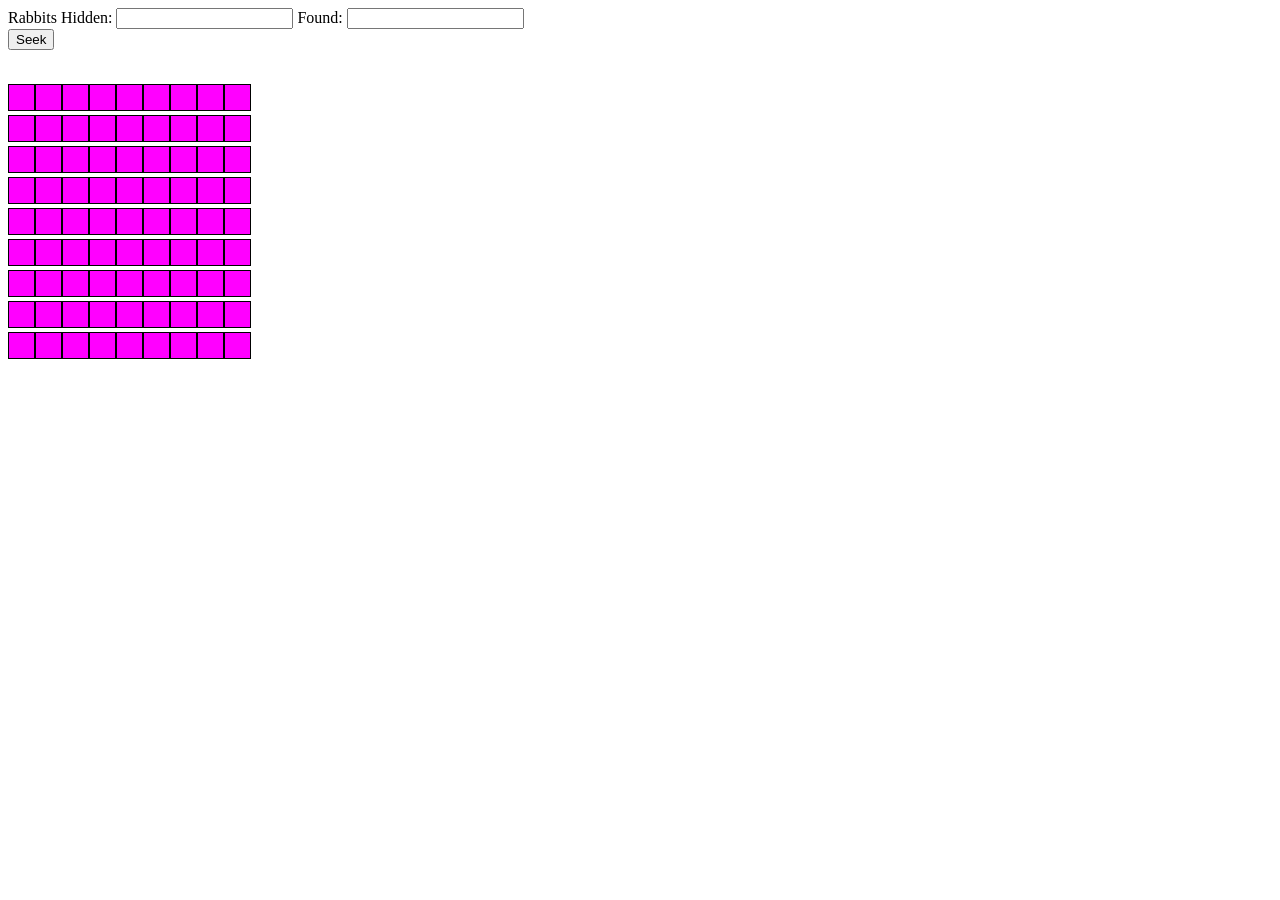
==== hideAndSeek.html @ 01c7ee62 "Initial commit" ====
<!DOCTYPE html>
<html lang="en">
<head>
    <meta charset="UTF-8">
    <title>Hide and Seek</title>

    <style>
        span {
            width: 25px;
            height: 25px;
            border: 1px solid black;
            background-color: fuchsia;
            display: inline-block;
        }

        .rabbit {
            background-color: yellow;
        }

        .rabbitDoom {
            background-color: firebrick;
        }
    </style>
</head>
<body>
    Rabbits Hidden: <input type="text" id="hidden"> Found: <input type="text" id="found">

    <br/>

    <button>Seek</button>

    <br/>

    <p></p>

    <br/>
</body>

<script src="https://code.jquery.com/jquery-3.4.1.js"></script>

<script>
    $(init);

    function init() {
        var squareCounter = 1;

        // Make many rows
        for (var row = 1; row <= 9; row++) {

            // Make a row of squares
            for (var col = 1; col <= 9; col++) {

                // Make a square
                var newSpan = $("<span>");
                //newSpan.text(squareCounter);
                newSpan.attr("id", squareCounter);
                squareCounter++;

                $("body").append(newSpan);

            }

            $("body").append("<br>");

        }

        $("span").click(hideRabbit);
        $("button").click(seek);

    }


    function seek() {
        var searchCounter = 0;

        // how many rabbits do we have to find?
        var currentRabbits = parseInt( $("#hidden").val() );

        while (currentRabbits > 0) {
            do {
                // pick a random square
                var randomSquare = Math.floor(Math.random() * 81) + 1;
                var theSpan = $("#" + randomSquare);
            } while (theSpan.hasClass("fox"));

            theSpan.fadeTo("slow", .3).delay(800).fadeTo("slow", 1.0);
            setTimeout(function(){console.log("timeout")}, 800);
            console.log("loop")

            theSpan.addClass("fox");

            // If there is a rabbit here
            if (theSpan.hasClass("rabbit")) {
                // Subtract from rabbits left to find
                currentRabbits--;
                // Update hidden rabbits box
                $("#hidden").val(currentRabbits);

                // Add to rabbits found
                var foundRabbits = $("#found").val();
                foundRabbits++;
                // Update found rabbits box
                $("#found").val(foundRabbits);

                // turn the square red
                theSpan.addClass("rabbitDoom");
            } else {
                // Put an x in the square
                theSpan.text("X");
            }

            searchCounter++;
        }

        $("p").text("It took " + searchCounter + " searches");

    }


    function hideRabbit() {

        // if there isn't already a rabbit here
        if (!$(this).hasClass("rabbit")) {

            // add one to hidden rabbits
            var currentRabbits = $("#hidden").val();
            currentRabbits++;
            $("#hidden").val(currentRabbits);

            // give this span the rabbit class
            $(this).addClass("rabbit");
        }


    }

</script>
</html>
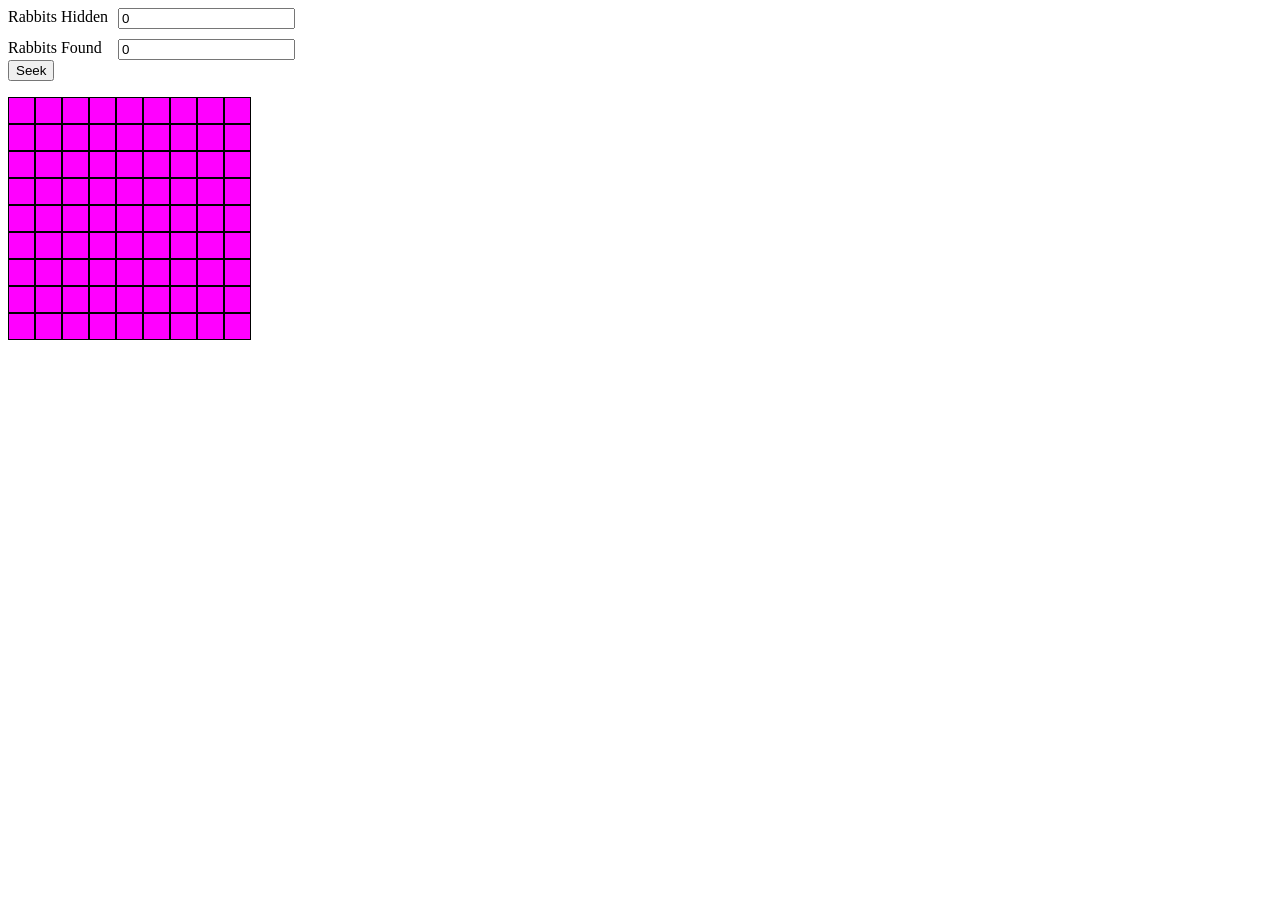
==== commit 85a5ef58: "Added grid style" ====
--- a/hideAndSeek.html
+++ b/hideAndSeek.html
@@ -20,20 +20,39 @@
         .rabbitDoom {
             background-color: firebrick;
         }
+
+        #myGrid {
+            display: inline-grid;
+            grid-template-columns: auto auto;
+            grid-gap: 10px;
+        }
     </style>
 </head>
 <body>
-    Rabbits Hidden: <input type="text" id="hidden"> Found: <input type="text" id="found">
 
-    <br/>
+<div id="myGrid">
 
-    <button>Seek</button>
+    <label for="hidden">
+        Rabbits Hidden
+    </label>
+    <input type="text" id="hidden" value="0">
 
-    <br/>
+    <label for="found">
+        Rabbits Found
+    </label>
+    <input type="text" id="found" value="0">
 
-    <p></p>
+</div>
+<br/>
 
-    <br/>
+<button>Seek</button>
+
+<br/>
+
+<p></p>
+
+<div id="gameBoard"></div>
+
 </body>
 
 <script src="https://code.jquery.com/jquery-3.4.1.js"></script>
@@ -52,15 +71,24 @@
 
                 // Make a square
                 var newSpan = $("<span>");
-                //newSpan.text(squareCounter);
+
+                // Add a non-breaking space as its text
+                newSpan.html("&nbsp;");
+
+                // Give it an ID of 1 through 81
                 newSpan.attr("id", squareCounter);
+
+                // Add one to the counter
                 squareCounter++;
 
-                $("body").append(newSpan);
+                // Append it as the last child of the
+                // div with ID "gameBoard"
+                $("#gameBoard").append(newSpan);
 
             }
 
-            $("body").append("<br>");
+            // Add a break tag to end the row
+            $("#gameBoard").append("<br>");
 
         }
 
@@ -70,11 +98,15 @@
     }
 
 
+    /**
+     * This function runs when the player is done hiding
+     * rabbits and clicks the "Seek" button
+     */
     function seek() {
         var searchCounter = 0;
 
         // how many rabbits do we have to find?
-        var currentRabbits = parseInt( $("#hidden").val() );
+        var currentRabbits = parseInt($("#hidden").val());
 
         while (currentRabbits > 0) {
             do {
@@ -83,51 +115,65 @@
                 var theSpan = $("#" + randomSquare);
             } while (theSpan.hasClass("fox"));
 
-            theSpan.fadeTo("slow", .3).delay(800).fadeTo("slow", 1.0);
-            setTimeout(function(){console.log("timeout")}, 800);
-            console.log("loop")
-
             theSpan.addClass("fox");
 
-            // If there is a rabbit here
+            // If there is a rabbit here...
             if (theSpan.hasClass("rabbit")) {
+
                 // Subtract from rabbits left to find
                 currentRabbits--;
-                // Update hidden rabbits box
+
+                // Update "hidden rabbits" box
                 $("#hidden").val(currentRabbits);
 
                 // Add to rabbits found
                 var foundRabbits = $("#found").val();
                 foundRabbits++;
-                // Update found rabbits box
+
+                // Update the "found rabbits" box
                 $("#found").val(foundRabbits);
 
                 // turn the square red
                 theSpan.addClass("rabbitDoom");
+
             } else {
-                // Put an x in the square
+                // There is not a rabbit here
+
+                // Put an x in the square to show
+                // the fox searched and found nothing
                 theSpan.text("X");
             }
 
+            // Increment the total number of searches
             searchCounter++;
+
         }
 
-        $("p").text("It took " + searchCounter + " searches");
+        $("p").text("It took the fox " + searchCounter + " searches to find all the rabbits!");
 
     }
 
 
+    /**
+     * This function runs when the player clicks on a span
+     * to hide a rabbit.
+     */
     function hideRabbit() {
 
         // if there isn't already a rabbit here
         if (!$(this).hasClass("rabbit")) {
 
-            // add one to hidden rabbits
+            // add one to hidden rabbits by getting
+            // the value from the text box...
             var currentRabbits = $("#hidden").val();
+
+            // ...adding 1...
             currentRabbits++;
+
+            // ... and putting the new value back in the box
             $("#hidden").val(currentRabbits);
 
-            // give this span the rabbit class
+            // give this span the "rabbit" class
             $(this).addClass("rabbit");
         }
 
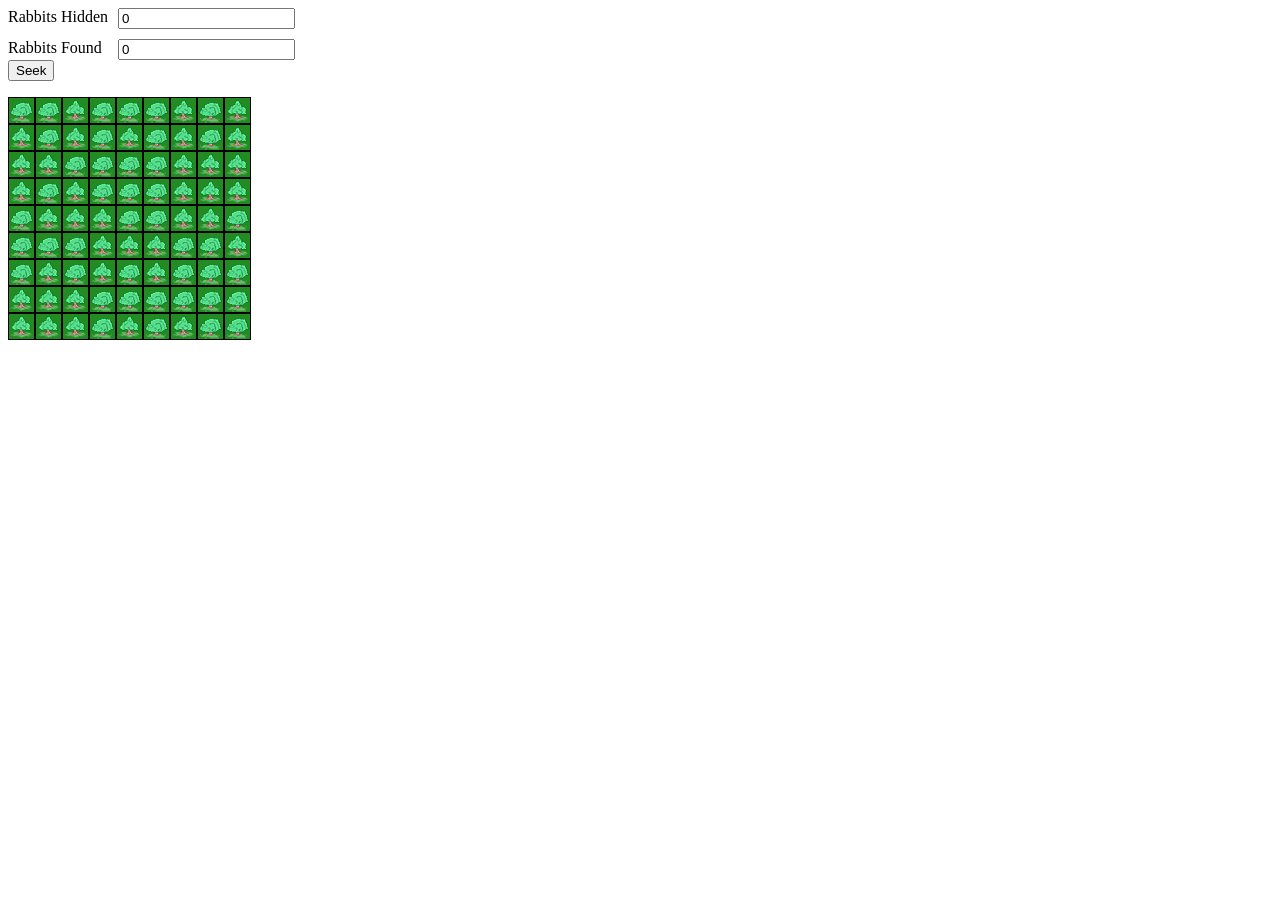
==== commit bf5dbd7e: "Random style of bush chosen for initial board" ====
--- a/hideAndSeek.html
+++ b/hideAndSeek.html
@@ -9,12 +9,24 @@
             width: 25px;
             height: 25px;
             border: 1px solid black;
-            background-color: fuchsia;
+            background-color: forestgreen;
             display: inline-block;
         }
 
-        .rabbit {
-            background-color: yellow;
+        .bush1 {
+            background-image: url("img/bush1.png");
+        }
+
+        .bush2 {
+            background-image: url("img/bush2.png");
+        }
+
+        .fox {
+            background-image: url("img/fox.png");
+        }
+
+        .rabbitVisible {
+            background-image: url("img/rabbit.png");
         }
 
         .rabbitDoom {
@@ -77,6 +89,16 @@
 
                 // Give it an ID of 1 through 81
                 newSpan.attr("id", squareCounter);
+
+                // 50/50 chance of getting bush1 or bush2
+                // style
+                var random = Math.random();
+                if (random < .5) {
+                    newSpan.addClass("bush1");
+                } else {
+                    newSpan.addClass("bush2");
+                }
+
 
                 // Add one to the counter
                 squareCounter++;
@@ -103,6 +125,10 @@
      * rabbits and clicks the "Seek" button
      */
     function seek() {
+        // Remove the rabbit visible class so you
+        // can't tell where you hid the rabbits
+        $("span").removeClass("rabbitVisible");
+
         var searchCounter = 0;
 
         // how many rabbits do we have to find?
@@ -141,7 +167,7 @@
 
                 // Put an x in the square to show
                 // the fox searched and found nothing
-                theSpan.text("X");
+                // theSpan.text("X");
             }
 
             // Increment the total number of searches
@@ -173,8 +199,10 @@
             // ... and putting the new value back in the box
             $("#hidden").val(currentRabbits);
 
-            // give this span the "rabbit" class
-            $(this).addClass("rabbit");
+            // give this span the "rabbit" class as a marker
+            // and the "rabbitVisible" class for the background
+            // image
+            $(this).addClass("rabbit").addClass("rabbitVisible");
         }
 
 
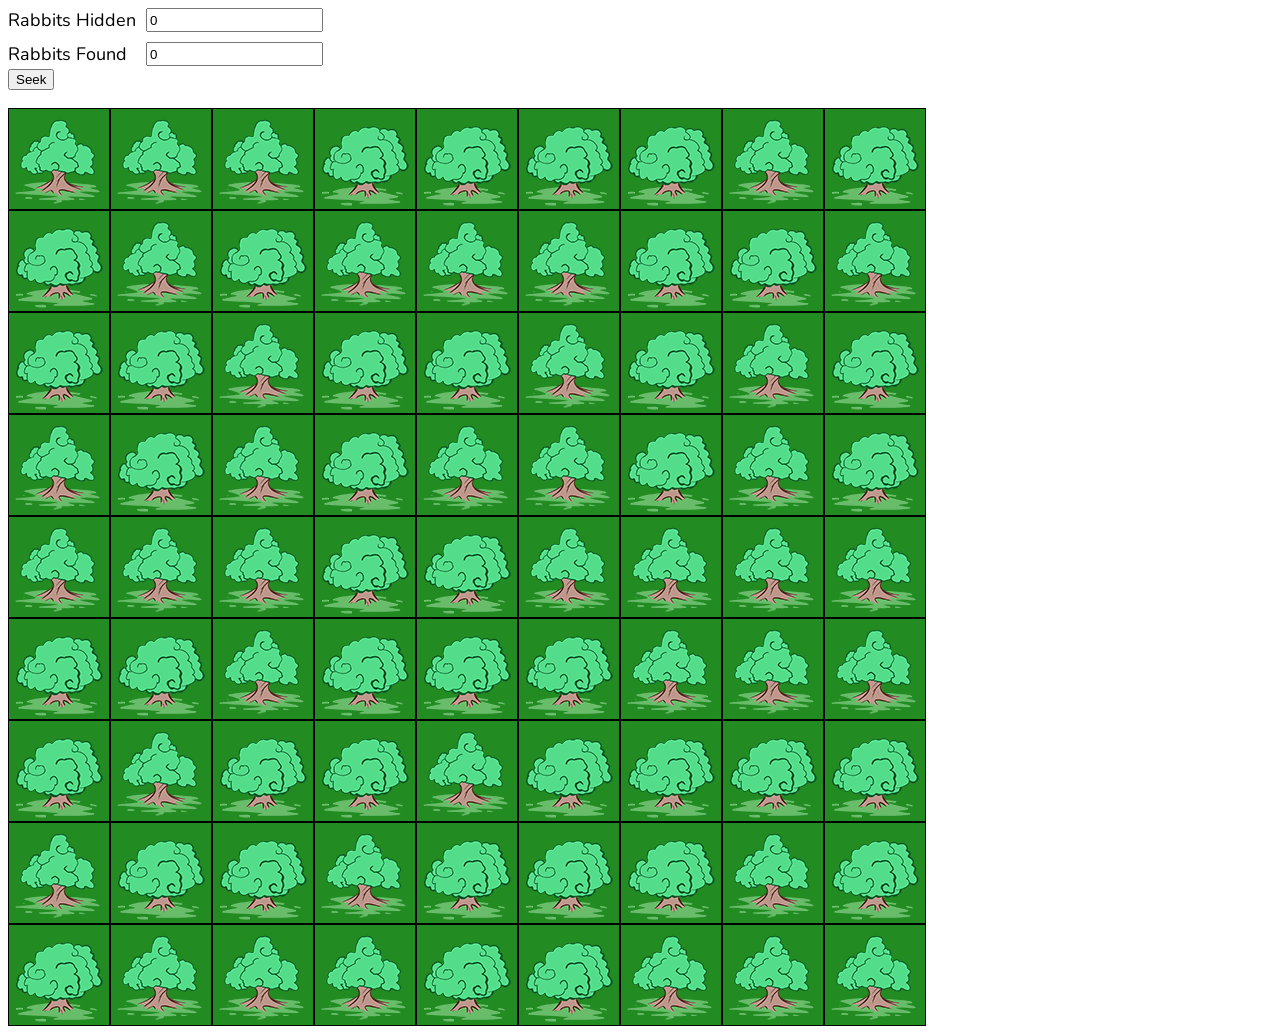
==== commit d8406ce3: "Bigger images At game over, remove all click listeners" ====
--- a/hideAndSeek.html
+++ b/hideAndSeek.html
@@ -3,30 +3,35 @@
 <head>
     <meta charset="UTF-8">
     <title>Hide and Seek</title>
-
+    <link href="https://fonts.googleapis.com/css?family=Nunito&display=swap" rel="stylesheet">
     <style>
+        body {
+            font-family: 'Nunito', sans-serif;
+            font-size: large;
+        }
+
         span {
-            width: 25px;
-            height: 25px;
+            width: 100px;
+            height: 100px;
             border: 1px solid black;
             background-color: forestgreen;
             display: inline-block;
         }
 
         .bush1 {
-            background-image: url("img/bush1.png");
+            background-image: url("img/bush1_100.png");
         }
 
         .bush2 {
-            background-image: url("img/bush2.png");
+            background-image: url("img/bush2_100.png");
         }
 
         .fox {
-            background-image: url("img/fox.png");
+            background-image: url("img/fox_100.png");
         }
 
         .rabbitVisible {
-            background-image: url("img/rabbit.png");
+            background-image: url("img/rabbit_100.png");
         }
 
         .rabbitDoom {
@@ -175,7 +180,12 @@
 
         }
 
+        // Game over
         $("p").text("It took the fox " + searchCounter + " searches to find all the rabbits!");
+
+        // Remove all the click listeners
+        $("span").off("click");
+        $("button").off("click");
 
     }
 
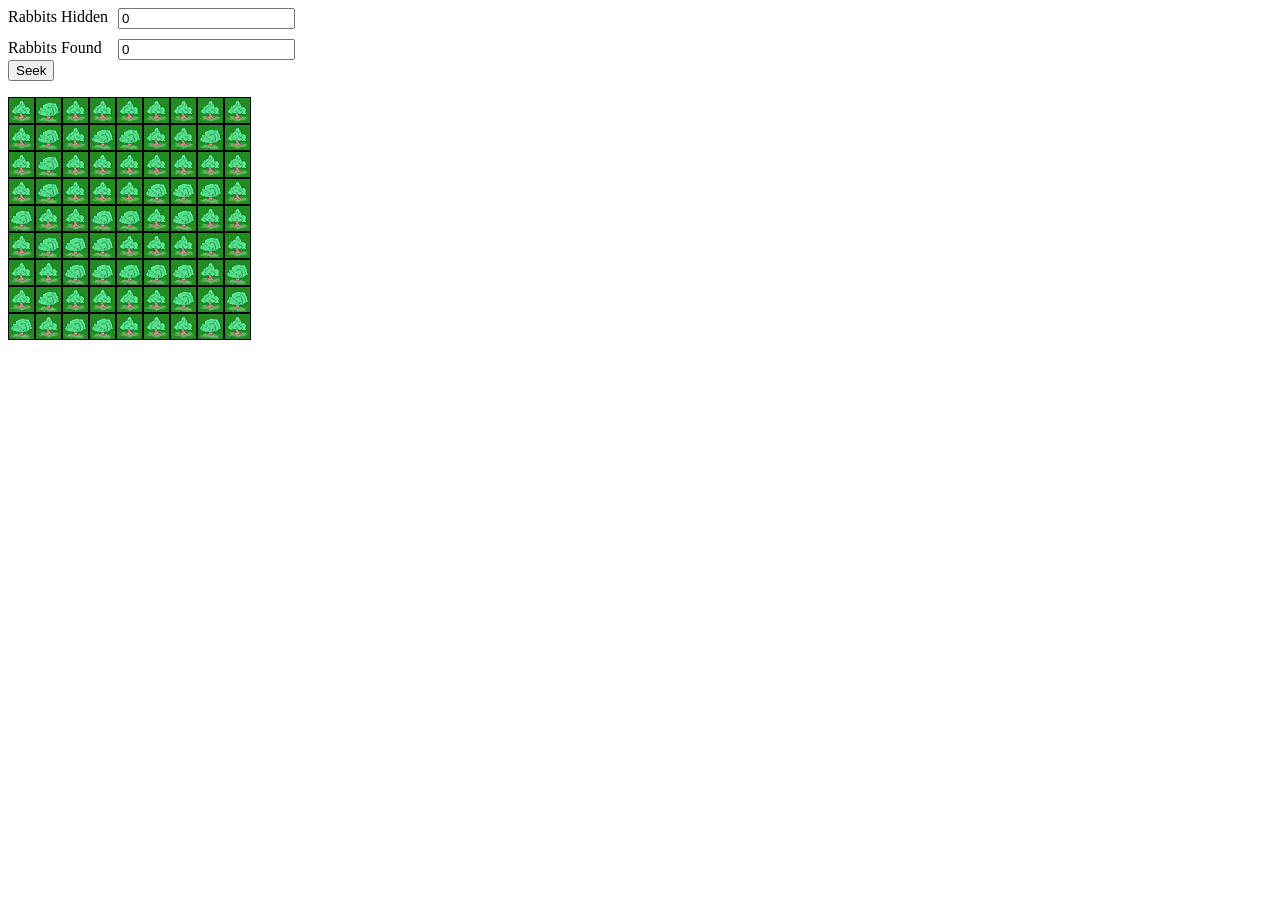
==== commit 844ebea6: "Split CSS and JS into separate files" ====
--- a/hideAndSeek.html
+++ b/hideAndSeek.html
@@ -3,47 +3,8 @@
 <head>
     <meta charset="UTF-8">
     <title>Hide and Seek</title>
-    <link href="https://fonts.googleapis.com/css?family=Nunito&display=swap" rel="stylesheet">
-    <style>
-        body {
-            font-family: 'Nunito', sans-serif;
-            font-size: large;
-        }
 
-        span {
-            width: 100px;
-            height: 100px;
-            border: 1px solid black;
-            background-color: forestgreen;
-            display: inline-block;
-        }
-
-        .bush1 {
-            background-image: url("img/bush1_100.png");
-        }
-
-        .bush2 {
-            background-image: url("img/bush2_100.png");
-        }
-
-        .fox {
-            background-image: url("img/fox_100.png");
-        }
-
-        .rabbitVisible {
-            background-image: url("img/rabbit_100.png");
-        }
-
-        .rabbitDoom {
-            background-color: firebrick;
-        }
-
-        #myGrid {
-            display: inline-grid;
-            grid-template-columns: auto auto;
-            grid-gap: 10px;
-        }
-    </style>
+    <link rel="stylesheet" type="text/css" href="style.css">
 </head>
 <body>
 
@@ -74,149 +35,5 @@
 
 <script src="https://code.jquery.com/jquery-3.4.1.js"></script>
 
-<script>
-    $(init);
-
-    function init() {
-        var squareCounter = 1;
-
-        // Make many rows
-        for (var row = 1; row <= 9; row++) {
-
-            // Make a row of squares
-            for (var col = 1; col <= 9; col++) {
-
-                // Make a square
-                var newSpan = $("<span>");
-
-                // Add a non-breaking space as its text
-                newSpan.html("&nbsp;");
-
-                // Give it an ID of 1 through 81
-                newSpan.attr("id", squareCounter);
-
-                // 50/50 chance of getting bush1 or bush2
-                // style
-                var random = Math.random();
-                if (random < .5) {
-                    newSpan.addClass("bush1");
-                } else {
-                    newSpan.addClass("bush2");
-                }
-
-
-                // Add one to the counter
-                squareCounter++;
-
-                // Append it as the last child of the
-                // div with ID "gameBoard"
-                $("#gameBoard").append(newSpan);
-
-            }
-
-            // Add a break tag to end the row
-            $("#gameBoard").append("<br>");
-
-        }
-
-        $("span").click(hideRabbit);
-        $("button").click(seek);
-
-    }
-
-
-    /**
-     * This function runs when the player is done hiding
-     * rabbits and clicks the "Seek" button
-     */
-    function seek() {
-        // Remove the rabbit visible class so you
-        // can't tell where you hid the rabbits
-        $("span").removeClass("rabbitVisible");
-
-        var searchCounter = 0;
-
-        // how many rabbits do we have to find?
-        var currentRabbits = parseInt($("#hidden").val());
-
-        while (currentRabbits > 0) {
-            do {
-                // pick a random square
-                var randomSquare = Math.floor(Math.random() * 81) + 1;
-                var theSpan = $("#" + randomSquare);
-            } while (theSpan.hasClass("fox"));
-
-            theSpan.addClass("fox");
-
-            // If there is a rabbit here...
-            if (theSpan.hasClass("rabbit")) {
-
-                // Subtract from rabbits left to find
-                currentRabbits--;
-
-                // Update "hidden rabbits" box
-                $("#hidden").val(currentRabbits);
-
-                // Add to rabbits found
-                var foundRabbits = $("#found").val();
-                foundRabbits++;
-
-                // Update the "found rabbits" box
-                $("#found").val(foundRabbits);
-
-                // turn the square red
-                theSpan.addClass("rabbitDoom");
-
-            } else {
-                // There is not a rabbit here
-
-                // Put an x in the square to show
-                // the fox searched and found nothing
-                // theSpan.text("X");
-            }
-
-            // Increment the total number of searches
-            searchCounter++;
-
-        }
-
-        // Game over
-        $("p").text("It took the fox " + searchCounter + " searches to find all the rabbits!");
-
-        // Remove all the click listeners
-        $("span").off("click");
-        $("button").off("click");
-
-    }
-
-
-    /**
-     * This function runs when the player clicks on a span
-     * to hide a rabbit.
-     */
-    function hideRabbit() {
-
-        // if there isn't already a rabbit here
-        if (!$(this).hasClass("rabbit")) {
-
-            // add one to hidden rabbits by getting
-            // the value from the text box...
-            var currentRabbits = $("#hidden").val();
-
-            // ...adding 1...
-            currentRabbits++;
-
-            // ... and putting the new value back in the box
-            $("#hidden").val(currentRabbits);
-
-            // give this span the "rabbit" class as a marker
-            // and the "rabbitVisible" class for the background
-            // image
-            $(this).addClass("rabbit").addClass("rabbitVisible");
-        }
-
-
-    }
-
-</script>
+<script src="hideAndSeek.js"></script>
 </html>
--- a/style.css
+++ b/style.css
@@ -0,0 +1,33 @@
+span {
+    width: 25px;
+    height: 25px;
+    border: 1px solid black;
+    background-color: forestgreen;
+    display: inline-block;
+}
+
+.bush1 {
+    background-image: url("img/bush1.png");
+}
+
+.bush2 {
+    background-image: url("img/bush2.png");
+}
+
+.fox {
+    background-image: url("img/fox.png");
+}
+
+.rabbitVisible {
+    background-image: url("img/rabbit.png");
+}
+
+.rabbitDoom {
+    background-color: firebrick;
+}
+
+#myGrid {
+    display: inline-grid;
+    grid-template-columns: auto auto;
+    grid-gap: 10px;
+}
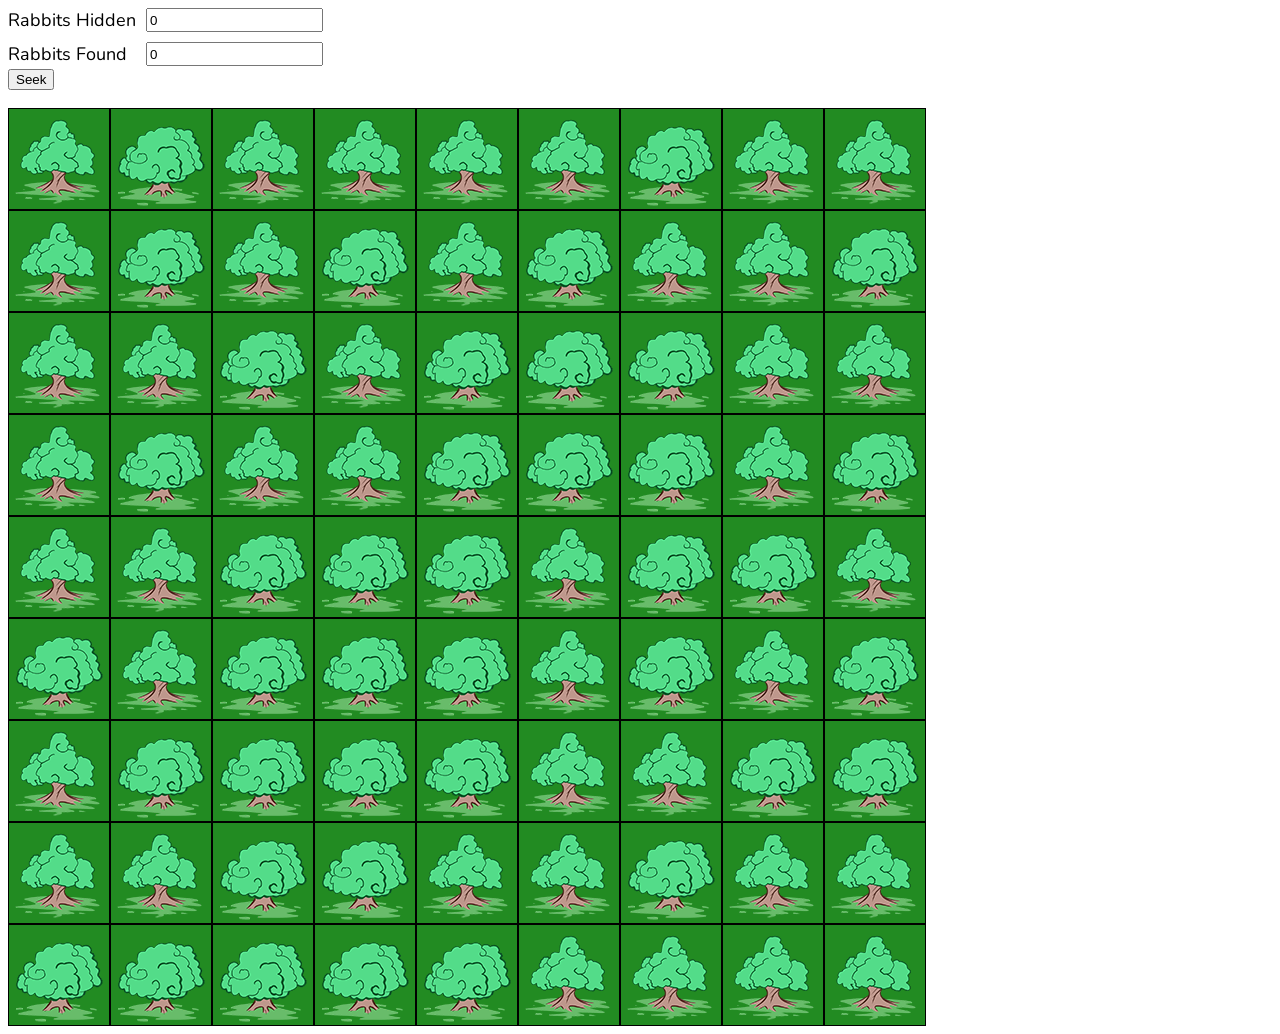
==== commit 9cca9354: "Merge remote-tracking branch 'origin/master' # Conflicts: #	hideAndSeek.html" ====
--- a/hideAndSeek.html
+++ b/hideAndSeek.html
@@ -3,8 +3,47 @@
 <head>
     <meta charset="UTF-8">
     <title>Hide and Seek</title>
-
-    <link rel="stylesheet" type="text/css" href="style.css">
+    <link href="https://fonts.googleapis.com/css?family=Nunito&display=swap" rel="stylesheet">
+    <style>
+        body {
+            font-family: 'Nunito', sans-serif;
+            font-size: large;
+        }
+
+        span {
+            width: 100px;
+            height: 100px;
+            border: 1px solid black;
+            background-color: forestgreen;
+            display: inline-block;
+        }
+
+        .bush1 {
+            background-image: url("img/bush1_100.png");
+        }
+
+        .bush2 {
+            background-image: url("img/bush2_100.png");
+        }
+
+        .fox {
+            background-image: url("img/fox_100.png");
+        }
+
+        .rabbitVisible {
+            background-image: url("img/rabbit_100.png");
+        }
+
+        .rabbitDoom {
+            background-color: firebrick;
+        }
+
+        #myGrid {
+            display: inline-grid;
+            grid-template-columns: auto auto;
+            grid-gap: 10px;
+        }
+    </style>
 </head>
 <body>
 
@@ -35,5 +74,149 @@
 
 <script src="https://code.jquery.com/jquery-3.4.1.js"></script>
 
-<script src="hideAndSeek.js"></script>
+<script>
+    $(init);
+
+    function init() {
+        var squareCounter = 1;
+
+        // Make many rows
+        for (var row = 1; row <= 9; row++) {
+
+            // Make a row of squares
+            for (var col = 1; col <= 9; col++) {
+
+                // Make a square
+                var newSpan = $("<span>");
+
+                // Add a non-breaking space as its text
+                newSpan.html("&nbsp;");
+
+                // Give it an ID of 1 through 81
+                newSpan.attr("id", squareCounter);
+
+                // 50/50 chance of getting bush1 or bush2
+                // style
+                var random = Math.random();
+                if (random < .5) {
+                    newSpan.addClass("bush1");
+                } else {
+                    newSpan.addClass("bush2");
+                }
+
+
+                // Add one to the counter
+                squareCounter++;
+
+                // Append it as the last child of the
+                // div with ID "gameBoard"
+                $("#gameBoard").append(newSpan);
+
+            }
+
+            // Add a break tag to end the row
+            $("#gameBoard").append("<br>");
+
+        }
+
+        $("span").click(hideRabbit);
+        $("button").click(seek);
+
+    }
+
+
+    /**
+     * This function runs when the player is done hiding
+     * rabbits and clicks the "Seek" button
+     */
+    function seek() {
+        // Remove the rabbit visible class so you
+        // can't tell where you hid the rabbits
+        $("span").removeClass("rabbitVisible");
+
+        var searchCounter = 0;
+
+        // how many rabbits do we have to find?
+        var currentRabbits = parseInt($("#hidden").val());
+
+        while (currentRabbits > 0) {
+            do {
+                // pick a random square
+                var randomSquare = Math.floor(Math.random() * 81) + 1;
+                var theSpan = $("#" + randomSquare);
+            } while (theSpan.hasClass("fox"));
+
+            theSpan.addClass("fox");
+
+            // If there is a rabbit here...
+            if (theSpan.hasClass("rabbit")) {
+
+                // Subtract from rabbits left to find
+                currentRabbits--;
+
+                // Update "hidden rabbits" box
+                $("#hidden").val(currentRabbits);
+
+                // Add to rabbits found
+                var foundRabbits = $("#found").val();
+                foundRabbits++;
+
+                // Update the "found rabbits" box
+                $("#found").val(foundRabbits);
+
+                // turn the square red
+                theSpan.addClass("rabbitDoom");
+
+            } else {
+                // There is not a rabbit here
+
+                // Put an x in the square to show
+                // the fox searched and found nothing
+                // theSpan.text("X");
+            }
+
+            // Increment the total number of searches
+            searchCounter++;
+
+        }
+
+        // Game over
+        $("p").text("It took the fox " + searchCounter + " searches to find all the rabbits!");
+
+        // Remove all the click listeners
+        $("span").off("click");
+        $("button").off("click");
+
+    }
+
+
+    /**
+     * This function runs when the player clicks on a span
+     * to hide a rabbit.
+     */
+    function hideRabbit() {
+
+        // if there isn't already a rabbit here
+        if (!$(this).hasClass("rabbit")) {
+
+            // add one to hidden rabbits by getting
+            // the value from the text box...
+            var currentRabbits = $("#hidden").val();
+
+            // ...adding 1...
+            currentRabbits++;
+
+            // ... and putting the new value back in the box
+            $("#hidden").val(currentRabbits);
+
+            // give this span the "rabbit" class as a marker
+            // and the "rabbitVisible" class for the background
+            // image
+            $(this).addClass("rabbit").addClass("rabbitVisible");
+        }
+
+
+    }
+
+</script>
 </html>
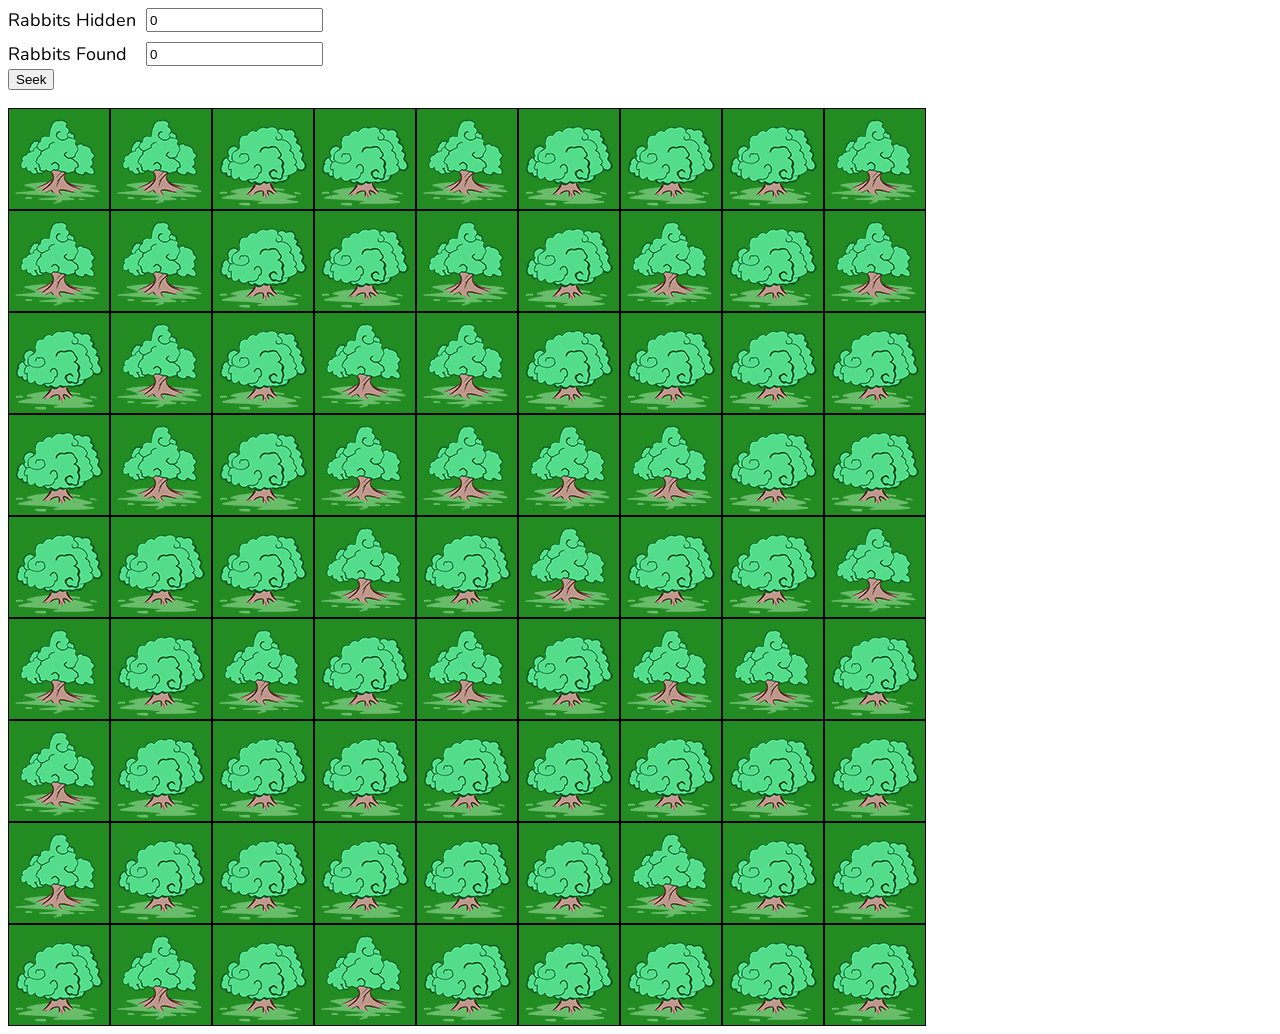
==== commit 720c5514: "Split CSS and JS into separate files" ====
--- a/hideAndSeek.html
+++ b/hideAndSeek.html
@@ -4,46 +4,7 @@
     <meta charset="UTF-8">
     <title>Hide and Seek</title>
     <link href="https://fonts.googleapis.com/css?family=Nunito&display=swap" rel="stylesheet">
-    <style>
-        body {
-            font-family: 'Nunito', sans-serif;
-            font-size: large;
-        }
-
-        span {
-            width: 100px;
-            height: 100px;
-            border: 1px solid black;
-            background-color: forestgreen;
-            display: inline-block;
-        }
-
-        .bush1 {
-            background-image: url("img/bush1_100.png");
-        }
-
-        .bush2 {
-            background-image: url("img/bush2_100.png");
-        }
-
-        .fox {
-            background-image: url("img/fox_100.png");
-        }
-
-        .rabbitVisible {
-            background-image: url("img/rabbit_100.png");
-        }
-
-        .rabbitDoom {
-            background-color: firebrick;
-        }
-
-        #myGrid {
-            display: inline-grid;
-            grid-template-columns: auto auto;
-            grid-gap: 10px;
-        }
-    </style>
+    <link href="style.css" rel="stylesheet" type="text/css">
 </head>
 <body>
 
--- a/style.css
+++ b/style.css
@@ -0,0 +1,38 @@
+body {
+    font-family: 'Nunito', sans-serif;
+    font-size: large;
+}
+
+span {
+    width: 100px;
+    height: 100px;
+    border: 1px solid black;
+    background-color: forestgreen;
+    display: inline-block;
+}
+
+.bush1 {
+    background-image: url("img/bush1_100.png");
+}
+
+.bush2 {
+    background-image: url("img/bush2_100.png");
+}
+
+.fox {
+    background-image: url("img/fox_100.png");
+}
+
+.rabbitVisible {
+    background-image: url("img/rabbit_100.png");
+}
+
+.rabbitDoom {
+    background-color: firebrick;
+}
+
+#myGrid {
+    display: inline-grid;
+    grid-template-columns: auto auto;
+    grid-gap: 10px;
+}
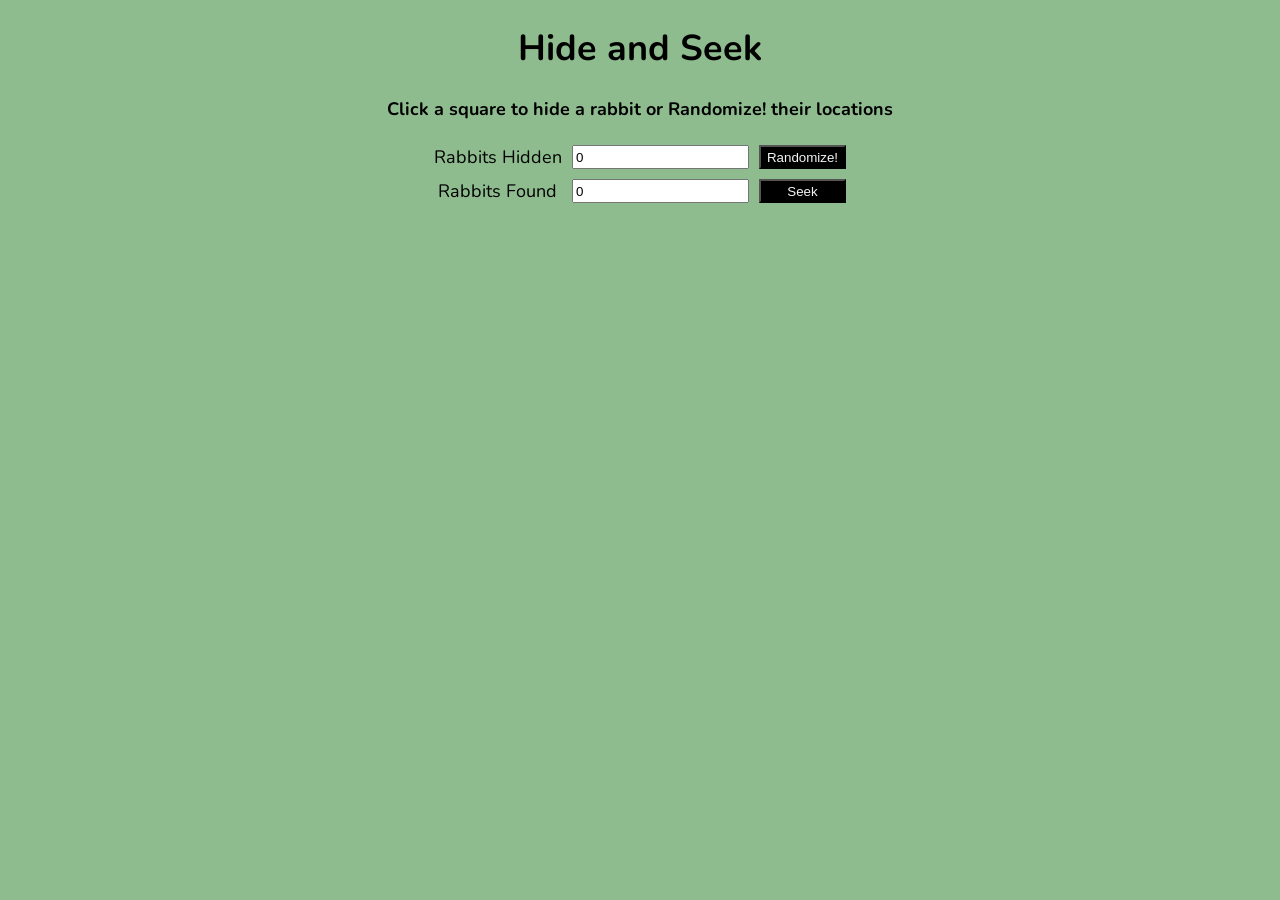
==== commit a3132174: "Added interval and timeout" ====
--- a/hideAndSeek.html
+++ b/hideAndSeek.html
@@ -8,22 +8,26 @@
 </head>
 <body>
 
+<h1>Hide and Seek</h1>
+<h4>Click a square to hide a rabbit or Randomize! their locations</h4>
+
 <div id="myGrid">
 
     <label for="hidden">
         Rabbits Hidden
     </label>
     <input type="text" id="hidden" value="0">
+    <button id="randomizeButton">Randomize!</button>
 
     <label for="found">
         Rabbits Found
     </label>
     <input type="text" id="found" value="0">
+    <button id="seekButton">Seek</button>
 
 </div>
 <br/>
 
-<button>Seek</button>
 
 <br/>
 
@@ -34,150 +38,5 @@
 </body>
 
 <script src="https://code.jquery.com/jquery-3.4.1.js"></script>
-
-<script>
-    $(init);
-
-    function init() {
-        var squareCounter = 1;
-
-        // Make many rows
-        for (var row = 1; row <= 9; row++) {
-
-            // Make a row of squares
-            for (var col = 1; col <= 9; col++) {
-
-                // Make a square
-                var newSpan = $("<span>");
-
-                // Add a non-breaking space as its text
-                newSpan.html("&nbsp;");
-
-                // Give it an ID of 1 through 81
-                newSpan.attr("id", squareCounter);
-
-                // 50/50 chance of getting bush1 or bush2
-                // style
-                var random = Math.random();
-                if (random < .5) {
-                    newSpan.addClass("bush1");
-                } else {
-                    newSpan.addClass("bush2");
-                }
-
-
-                // Add one to the counter
-                squareCounter++;
-
-                // Append it as the last child of the
-                // div with ID "gameBoard"
-                $("#gameBoard").append(newSpan);
-
-            }
-
-            // Add a break tag to end the row
-            $("#gameBoard").append("<br>");
-
-        }
-
-        $("span").click(hideRabbit);
-        $("button").click(seek);
-
-    }
-
-
-    /**
-     * This function runs when the player is done hiding
-     * rabbits and clicks the "Seek" button
-     */
-    function seek() {
-        // Remove the rabbit visible class so you
-        // can't tell where you hid the rabbits
-        $("span").removeClass("rabbitVisible");
-
-        var searchCounter = 0;
-
-        // how many rabbits do we have to find?
-        var currentRabbits = parseInt($("#hidden").val());
-
-        while (currentRabbits > 0) {
-            do {
-                // pick a random square
-                var randomSquare = Math.floor(Math.random() * 81) + 1;
-                var theSpan = $("#" + randomSquare);
-            } while (theSpan.hasClass("fox"));
-
-            theSpan.addClass("fox");
-
-            // If there is a rabbit here...
-            if (theSpan.hasClass("rabbit")) {
-
-                // Subtract from rabbits left to find
-                currentRabbits--;
-
-                // Update "hidden rabbits" box
-                $("#hidden").val(currentRabbits);
-
-                // Add to rabbits found
-                var foundRabbits = $("#found").val();
-                foundRabbits++;
-
-                // Update the "found rabbits" box
-                $("#found").val(foundRabbits);
-
-                // turn the square red
-                theSpan.addClass("rabbitDoom");
-
-            } else {
-                // There is not a rabbit here
-
-                // Put an x in the square to show
-                // the fox searched and found nothing
-                // theSpan.text("X");
-            }
-
-            // Increment the total number of searches
-            searchCounter++;
-
-        }
-
-        // Game over
-        $("p").text("It took the fox " + searchCounter + " searches to find all the rabbits!");
-
-        // Remove all the click listeners
-        $("span").off("click");
-        $("button").off("click");
-
-    }
-
-
-    /**
-     * This function runs when the player clicks on a span
-     * to hide a rabbit.
-     */
-    function hideRabbit() {
-
-        // if there isn't already a rabbit here
-        if (!$(this).hasClass("rabbit")) {
-
-            // add one to hidden rabbits by getting
-            // the value from the text box...
-            var currentRabbits = $("#hidden").val();
-
-            // ...adding 1...
-            currentRabbits++;
-
-            // ... and putting the new value back in the box
-            $("#hidden").val(currentRabbits);
-
-            // give this span the "rabbit" class as a marker
-            // and the "rabbitVisible" class for the background
-            // image
-            $(this).addClass("rabbit").addClass("rabbitVisible");
-        }
-
-
-    }
-
-</script>
+<script src="hideAndSeek.js"></script>
 </html>
--- a/style.css
+++ b/style.css
@@ -1,9 +1,16 @@
 body {
     font-family: 'Nunito', sans-serif;
     font-size: large;
+    text-align:center;
+    background-color: darkseagreen;
 }
 
-span {
+button {
+    background-color: black;
+    color: whitesmoke;
+}
+
+.hidingSpot {
     width: 100px;
     height: 100px;
     border: 1px solid black;
@@ -33,6 +40,6 @@
 
 #myGrid {
     display: inline-grid;
-    grid-template-columns: auto auto;
+    grid-template-columns: auto auto auto;
     grid-gap: 10px;
 }
